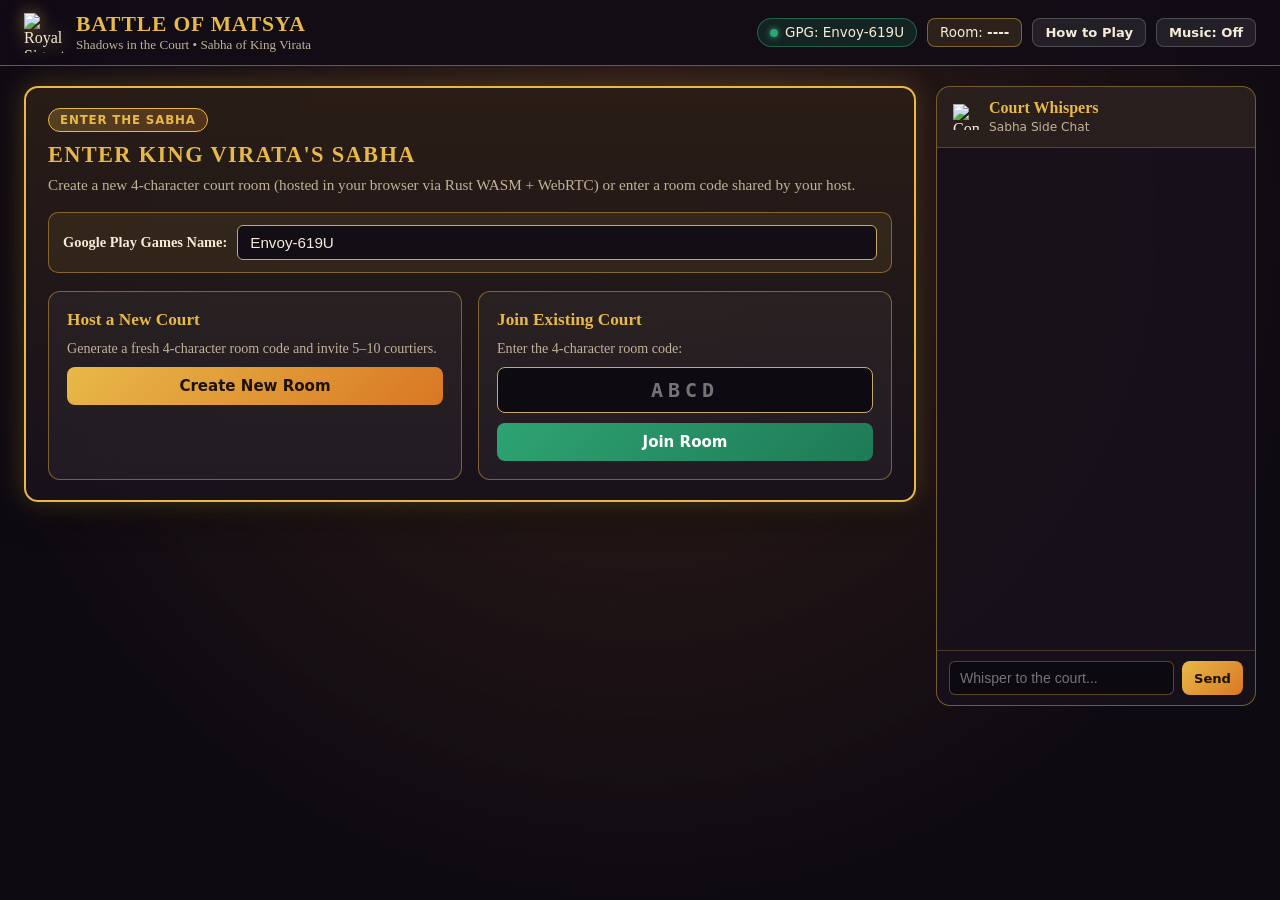
==== web/index.html @ a01a0f14 "Initial commit: Battle of Matsya (Rust WASM + WebRTC GitHub Pages)" ====
<!DOCTYPE html>
<html lang="en">
<head>
  <meta charset="UTF-8" />
  <meta name="viewport" content="width=device-width, initial-scale=1.0" />
  <title>Battle of Matsya: Shadows in the Court</title>
  <link rel="stylesheet" href="./styles.css" />
</head>
<body>
  <div class="palace-backdrop"></div>
  <div class="torch-vignette"></div>

  <audio id="bgm-audio" src="./assets/audio/bgm_court_intrigue.mp3" loop preload="auto"></audio>

  <header class="top-bar">
    <div class="brand">
      <img src="./assets/images/icon_royal_signet.png" alt="Royal Signet" class="brand-icon" />
      <div>
        <h1>Battle of Matsya</h1>
        <p class="subtitle">Shadows in the Court &bull; Sabha of King Virata</p>
      </div>
    </div>

    <div class="top-controls">
      <div id="gpg-badge" class="gpg-badge" title="Google Play Games Profile">
        <span class="gpg-dot"></span>
        <span id="gpg-name-label">Connecting...</span>
      </div>
      <div id="room-pill" class="room-pill">Room: <strong id="room-code-label">----</strong></div>
      <button id="copy-link-btn" class="btn btn-secondary btn-sm hidden" type="button">Copy Invite</button>
      <button id="disguise-peek-btn" class="btn btn-gold btn-sm hidden" type="button">View Disguise</button>
      <button id="help-btn" class="btn btn-secondary btn-sm" type="button">How to Play</button>
      <button id="audio-toggle-btn" class="btn btn-secondary btn-sm" type="button">Music: Off</button>
    </div>
  </header>

  <div id="toast-banner" class="toast-banner hidden"></div>

  <main class="court-layout">
    <section id="main-stage" class="main-stage">
      <!-- Dynamic Screen Content Rendered by app.js -->
      <div class="card loading-card">
        <h2>Entering the Torch-Lit Sabha...</h2>
        <p>Establishing secure court connection.</p>
      </div>
    </section>

    <aside class="whispers-panel">
      <div class="whispers-header">
        <img src="./assets/images/token_compass_star.png" alt="Compass Star" class="whispers-icon" />
        <div>
          <h3>Court Whispers</h3>
          <span>Sabha Side Chat</span>
        </div>
      </div>
      <div id="chat-messages" class="chat-messages"></div>
      <form id="chat-form" class="chat-form">
        <input
          id="chat-input"
          type="text"
          maxlength="280"
          placeholder="Whisper to the court..."
          autocomplete="off"
        />
        <button type="submit" class="btn btn-gold btn-sm">Send</button>
      </form>
    </aside>
  </main>

  <div id="help-modal" class="modal-backdrop hidden" role="dialog" aria-modal="true" aria-labelledby="help-modal-title">
    <div class="modal-card card">
      <div class="modal-header">
        <h2 id="help-modal-title" class="screen-title" style="margin:0;">Sabha Scroll &bull; How to Play</h2>
        <button id="close-help-btn" class="btn btn-secondary btn-sm" type="button">Close</button>
      </div>
      <div class="modal-body">
        <div class="help-section">
          <h3>Lore &amp; Win Conditions (5–10 Players)</h3>
          <p>Hidden heroes in King Virata's court must defend Matsya across 5 Battles against Trigarta and Hastinapura infiltrators.</p>
          <ul>
            <li><strong style="color:var(--emerald-bright);">Dharma Defenders Win:</strong> Succeed in <strong>3 out of 5 Battles</strong> AND keep <strong>Kanka's</strong> true identity hidden at the end.</li>
            <li><strong style="color:var(--crimson-bright);">Infiltrators Win:</strong> Sabotage <strong>3 out of 5 Battles</strong>, cause <strong>5 consecutive council rejections (deadlocks)</strong>, OR correctly unmask <strong>Kanka</strong> if Dharma wins 3 battles.</li>
          </ul>
        </div>

        <div class="help-section">
          <h3>Secret Roles &amp; Vision</h3>
          <ul>
            <li><strong>Kanka (Dharma Advisor):</strong> Sees all Infiltrators <em>except Kichaka</em>. Must stay hidden from King Susharma.</li>
            <li><strong>Brihannala (Dharma Master):</strong> Sees <em>Kanka</em> and <em>Chief Spy</em>, but cannot tell which is which.</li>
            <li><strong>Ballava, Syrandhri, Granthika, Tantipala (Dharma Courtiers):</strong> No special vision; deduce allies through votes and battle outcomes.</li>
            <li><strong>King Susharma (Infiltrator Commander):</strong> Knows fellow Infiltrators (except Karna). Gets the final Unmasking guess if Dharma wins 3 battles.</li>
            <li><strong>Chief Spy (Infiltrator Envoy):</strong> Knows fellow Infiltrators (except Karna). Appears as Kanka to Brihannala.</li>
            <li><strong>Kichaka (Infiltrator General, 7+ players):</strong> Knows fellow Infiltrators (except Karna). Hidden from Kanka's vision.</li>
            <li><strong>Karna (Lone Infiltrator, 10 players):</strong> Does not know other Infiltrators, and they do not know Karna.</li>
          </ul>
        </div>

        <div class="help-section">
          <h3>Turn Sequence &amp; Battles</h3>
          <ol>
            <li><strong>Council Proposal:</strong> The Leader holding the Royal Signet selects the exact team size for the current battle and taps <em>PROPOSE TEAM</em>.</li>
            <li><strong>Court Vote:</strong> All players vote <em>Approve (YES)</em> or <em>Reject (NO)</em>. Majority YES sends the team to battle and resets deadlocks to 0. Tie or majority NO passes the Signet clockwise and adds 1 deadlock (5 in a row = Infiltrator win).</li>
            <li><strong>Secret Battle:</strong> Chosen team members secretly play <em>Defend</em> or <em>Sabotage</em> (Dharma can only Defend). Any 1 Sabotage fails the battle — <strong>except Battle 4 in 7–10 player games, which requires 2 Sabotages to fail</strong>.</li>
            <li><strong>Final Unmasking:</strong> If Dharma wins 3 battles, King Susharma gets one guess to unmask Kanka.</li>
          </ol>
        </div>
      </div>
    </div>
  </div>

  <script src="https://unpkg.com/peerjs@1.5.4/dist/peerjs.min.js"></script>
  <script src="./app.js"></script>
</body>
</html>
---- web/styles.css ----
:root {
  --bg-deep: #120d16;
  --bg-indigo: #1a172b;
  --sandstone: #e8d2a6;
  --sandstone-dark: #c9a86e;
  --gold: #e8b948;
  --saffron: #d97724;
  --emerald: #1e7a56;
  --emerald-bright: #2ea373;
  --crimson: #a82432;
  --crimson-bright: #d43848;
  --bronze: #8b5a2b;
  --text-light: #f6ebd8;
  --text-muted: #c2b299;
  --panel-bg: rgba(24, 18, 28, 0.88);
  --border-gold: rgba(232, 185, 72, 0.45);
}

* {
  box-sizing: border-box;
  margin: 0;
  padding: 0;
}

body {
  font-family: "Georgia", "Palatino Linotype", "Book Antiqua", serif;
  color: var(--text-light);
  background: var(--bg-deep);
  min-height: 100vh;
  overflow-x: hidden;
  position: relative;
}

.palace-backdrop {
  position: fixed;
  inset: 0;
  background: url('./assets/images/bg_palace_council.png') center/cover no-repeat;
  opacity: 0.34;
  z-index: -2;
}

.torch-vignette {
  position: fixed;
  inset: 0;
  background: radial-gradient(circle at 50% 25%, rgba(217, 119, 36, 0.16), rgba(14, 10, 18, 0.92) 75%);
  z-index: -1;
}

.top-bar {
  display: flex;
  flex-wrap: wrap;
  justify-content: space-between;
  align-items: center;
  gap: 12px;
  padding: 12px 24px;
  background: rgba(18, 13, 22, 0.92);
  border-bottom: 1px solid var(--border-gold);
  backdrop-filter: blur(8px);
}

.brand {
  display: flex;
  align-items: center;
  gap: 12px;
}

.brand-icon {
  width: 40px;
  height: 40px;
  object-fit: contain;
  filter: drop-shadow(0 0 8px rgba(232, 185, 72, 0.5));
}

.brand h1 {
  font-size: 1.35rem;
  letter-spacing: 0.04em;
  color: var(--gold);
  text-transform: uppercase;
}

.subtitle {
  font-size: 0.82rem;
  color: var(--text-muted);
}

.top-controls {
  display: flex;
  flex-wrap: wrap;
  align-items: center;
  gap: 10px;
}

.gpg-badge {
  display: inline-flex;
  align-items: center;
  gap: 7px;
  padding: 6px 12px;
  border-radius: 999px;
  background: rgba(30, 122, 86, 0.22);
  border: 1px solid rgba(46, 163, 115, 0.5);
  font-family: system-ui, -apple-system, sans-serif;
  font-size: 0.84rem;
}

.gpg-dot {
  width: 8px;
  height: 8px;
  border-radius: 50%;
  background: var(--emerald-bright);
  box-shadow: 0 0 6px var(--emerald-bright);
}

.room-pill {
  padding: 6px 12px;
  border-radius: 8px;
  background: rgba(232, 185, 72, 0.12);
  border: 1px solid var(--border-gold);
  font-family: system-ui, -apple-system, sans-serif;
  font-size: 0.84rem;
}

.toast-banner {
  margin: 12px 24px 0;
  padding: 10px 16px;
  border-radius: 8px;
  background: rgba(168, 36, 50, 0.9);
  border: 1px solid #f08a94;
  color: #fff;
  font-family: system-ui, -apple-system, sans-serif;
  font-size: 0.9rem;
  text-align: center;
}

.court-layout {
  display: grid;
  grid-template-columns: 1fr 320px;
  gap: 20px;
  padding: 20px 24px 32px;
  max-width: 1440px;
  margin: 0 auto;
}

@media (max-width: 980px) {
  .court-layout {
    grid-template-columns: 1fr;
  }
}

.main-stage {
  display: flex;
  flex-direction: column;
  gap: 18px;
}

.card {
  background: var(--panel-bg);
  border: 1px solid var(--border-gold);
  border-radius: 14px;
  padding: 20px 22px;
  box-shadow: 0 12px 32px rgba(0, 0, 0, 0.55);
}

.screen-title {
  font-size: 1.4rem;
  color: var(--gold);
  letter-spacing: 0.06em;
  text-transform: uppercase;
  margin-bottom: 6px;
}

.screen-desc {
  color: var(--text-muted);
  font-size: 0.95rem;
  line-height: 1.45;
  margin-bottom: 16px;
}

/* Buttons */
.btn {
  font-family: system-ui, -apple-system, sans-serif;
  font-weight: 600;
  border: none;
  border-radius: 8px;
  padding: 10px 18px;
  cursor: pointer;
  transition: transform 0.12s ease, filter 0.15s ease, opacity 0.15s ease;
  font-size: 0.94rem;
}

.btn:hover:not(:disabled) {
  filter: brightness(1.1);
  transform: translateY(-1px);
}

.btn:disabled {
  opacity: 0.45;
  cursor: not-allowed;
}

.btn-sm {
  padding: 6px 12px;
  font-size: 0.82rem;
}

.btn-gold {
  background: linear-gradient(135deg, var(--gold), var(--saffron));
  color: #1c1206;
}

.btn-emerald {
  background: linear-gradient(135deg, var(--emerald-bright), var(--emerald));
  color: #fff;
}

.btn-crimson {
  background: linear-gradient(135deg, var(--crimson-bright), var(--crimson));
  color: #fff;
}

.btn-secondary {
  background: rgba(255, 255, 255, 0.08);
  color: var(--text-light);
  border: 1px solid rgba(255, 255, 255, 0.2);
}

/* Lobby */
.profile-row {
  display: flex;
  flex-wrap: wrap;
  gap: 10px;
  align-items: center;
  margin-bottom: 18px;
  padding: 12px 14px;
  border-radius: 10px;
  background: rgba(232, 185, 72, 0.08);
  border: 1px solid var(--border-gold);
}

.profile-row input {
  flex: 1;
  min-width: 180px;
  padding: 8px 12px;
  border-radius: 6px;
  border: 1px solid var(--sandstone-dark);
  background: rgba(15, 11, 20, 0.85);
  color: var(--text-light);
  font-size: 0.95rem;
}

.sandstone-grid {
  display: grid;
  grid-template-columns: repeat(auto-fill, minmax(190px, 1fr));
  gap: 12px;
  margin: 14px 0 20px;
}

.sandstone-banner {
  background: linear-gradient(160deg, #e8d2a6, #c69f61);
  color: #241608;
  border-radius: 10px;
  padding: 12px 14px;
  border: 2px solid #8a5f28;
  box-shadow: 0 4px 12px rgba(0, 0, 0, 0.35);
  display: flex;
  justify-content: space-between;
  align-items: center;
  gap: 8px;
}

.sandstone-banner .player-name {
  font-weight: 700;
  font-size: 1rem;
  word-break: break-word;
}

.tag {
  font-family: system-ui, -apple-system, sans-serif;
  font-size: 0.7rem;
  font-weight: 700;
  padding: 3px 7px;
  border-radius: 999px;
  text-transform: uppercase;
}

.tag-host {
  background: #6b3b09;
  color: #fde8bd;
}

.tag-you {
  background: var(--emerald);
  color: #fff;
}

.tag-offline {
  background: #4a4040;
  color: #ddd;
}

/* Secret Disguise Card */
.disguise-card {
  max-width: 640px;
  margin: 12px auto;
  text-align: center;
  padding: 28px 24px;
  border-width: 2px;
}

.disguise-card.faction-dharma {
  background: linear-gradient(170deg, rgba(22, 58, 44, 0.94), rgba(24, 18, 28, 0.95));
  border-color: var(--emerald-bright);
}

.disguise-card.faction-infiltrators {
  background: linear-gradient(170deg, rgba(72, 18, 28, 0.94), rgba(22, 16, 36, 0.95));
  border-color: var(--crimson-bright);
}

.faction-pill {
  display: inline-block;
  padding: 5px 14px;
  border-radius: 999px;
  font-family: system-ui, -apple-system, sans-serif;
  font-weight: 700;
  font-size: 0.82rem;
  letter-spacing: 0.08em;
  text-transform: uppercase;
  margin-bottom: 10px;
}

.faction-dharma .faction-pill {
  background: var(--emerald);
  color: #e9fff5;
}

.faction-infiltrators .faction-pill {
  background: var(--crimson);
  color: #ffe8eb;
}

.character-portrait {
  display: block;
  width: 190px;
  height: 250px;
  object-fit: cover;
  margin: 8px auto 14px;
  border-radius: 12px;
  border: 2px solid var(--gold);
  box-shadow: 0 10px 26px rgba(0, 0, 0, 0.65);
}

.revealed-portrait {
  width: 54px;
  height: 70px;
  object-fit: cover;
  border-radius: 8px;
  border: 1px solid var(--gold);
  flex-shrink: 0;
}

.vision-box {
  margin: 18px 0;
  padding: 14px 16px;
  border-radius: 10px;
  background: rgba(0, 0, 0, 0.38);
  border: 1px solid rgba(255, 255, 255, 0.16);
  line-height: 1.5;
}

/* War Council Board */
.battles-track {
  display: grid;
  grid-template-columns: repeat(5, 1fr);
  gap: 10px;
  margin-bottom: 16px;
}

@media (max-width: 720px) {
  .battles-track {
    grid-template-columns: repeat(2, 1fr);
  }
}

.battle-medallion {
  background: rgba(15, 11, 20, 0.78);
  border: 1px solid rgba(232, 185, 72, 0.2);
  border-radius: 12px;
  padding: 10px;
  text-align: center;
  display: flex;
  flex-direction: column;
  align-items: center;
  gap: 6px;
  transition: transform 0.2s ease, opacity 0.2s ease, box-shadow 0.2s ease;
}

.battle-medallion.upcoming {
  opacity: 0.5;
  filter: saturate(0.55);
}

.battle-medallion.active {
  opacity: 1;
  transform: scale(1.04);
  background: linear-gradient(170deg, rgba(232, 185, 72, 0.22), rgba(24, 18, 28, 0.94));
  border: 2px solid var(--gold);
  box-shadow: 0 0 22px rgba(232, 185, 72, 0.45);
}

.battle-medallion.won-dharma {
  opacity: 0.78;
  border-color: rgba(46, 163, 115, 0.55);
  background: rgba(30, 122, 86, 0.16);
}

.battle-medallion.won-infiltrators {
  opacity: 0.78;
  border-color: rgba(212, 56, 72, 0.55);
  background: rgba(168, 36, 50, 0.16);
}

.active-battle-pill {
  font-family: system-ui, -apple-system, sans-serif;
  font-size: 0.65rem;
  font-weight: 800;
  letter-spacing: 0.08em;
  text-transform: uppercase;
  padding: 2px 8px;
  border-radius: 999px;
  background: var(--gold);
  color: #1c1206;
}

.card.needs-action {
  border: 2px solid var(--gold);
  box-shadow: 0 0 26px rgba(232, 185, 72, 0.26), 0 12px 32px rgba(0, 0, 0, 0.55);
  background: linear-gradient(180deg, rgba(42, 30, 22, 0.94), rgba(24, 18, 28, 0.92));
}

.card.passive-wait {
  opacity: 0.78;
  border-color: rgba(232, 185, 72, 0.22);
}

.action-cue-badge {
  display: inline-flex;
  align-items: center;
  gap: 6px;
  margin-bottom: 10px;
  padding: 4px 11px;
  border-radius: 999px;
  background: linear-gradient(135deg, rgba(232, 185, 72, 0.24), rgba(217, 119, 36, 0.24));
  border: 1px solid var(--gold);
  color: var(--gold);
  font-family: system-ui, -apple-system, sans-serif;
  font-size: 0.74rem;
  font-weight: 700;
  letter-spacing: 0.07em;
  text-transform: uppercase;
}

.battle-medallion img {
  width: 38px;
  height: 38px;
  object-fit: contain;
}

.battle-medallion .b-num {
  font-size: 0.74rem;
  color: var(--gold);
  font-family: system-ui, sans-serif;
  text-transform: uppercase;
  font-weight: 700;
}

.battle-medallion .b-name {
  font-size: 0.82rem;
  line-height: 1.25;
}

.battle-medallion .b-size {
  font-family: system-ui, sans-serif;
  font-size: 0.76rem;
  color: var(--text-muted);
}

.deadlock-bar {
  display: flex;
  align-items: center;
  justify-content: space-between;
  flex-wrap: wrap;
  gap: 10px;
  padding: 10px 14px;
  border-radius: 10px;
  background: rgba(0, 0, 0, 0.35);
  border: 1px solid rgba(217, 119, 36, 0.35);
}

.deadlock-steps {
  display: flex;
  align-items: center;
  gap: 8px;
}

.deadlock-flame {
  width: 28px;
  height: 28px;
  border-radius: 50%;
  display: grid;
  place-items: center;
  border: 1px solid rgba(255, 255, 255, 0.2);
  opacity: 0.28;
}

.deadlock-flame.lit {
  opacity: 1;
  border-color: var(--saffron);
  box-shadow: 0 0 10px rgba(217, 119, 36, 0.7);
}

.deadlock-flame img {
  width: 20px;
  height: 20px;
  object-fit: contain;
}

.roster-grid {
  display: grid;
  grid-template-columns: repeat(auto-fill, minmax(185px, 1fr));
  gap: 10px;
  margin: 14px 0;
}

.roster-tile {
  padding: 12px;
  border-radius: 10px;
  background: rgba(255, 255, 255, 0.05);
  border: 1px solid rgba(232, 185, 72, 0.25);
  display: flex;
  align-items: center;
  justify-content: space-between;
  gap: 8px;
  cursor: default;
  transition: border-color 0.15s ease, background 0.15s ease;
}

.roster-tile.selectable {
  cursor: pointer;
}

.roster-tile.selectable:hover {
  border-color: var(--gold);
  background: rgba(232, 185, 72, 0.12);
}

.roster-tile.selected {
  border-color: var(--gold);
  background: rgba(232, 185, 72, 0.22);
  box-shadow: 0 0 12px rgba(232, 185, 72, 0.28);
}

.signet-icon {
  width: 26px;
  height: 26px;
  object-fit: contain;
}

.token-icon {
  width: 22px;
  height: 22px;
  object-fit: contain;
}

/* Vote & Ballot */
.action-row {
  display: flex;
  flex-wrap: wrap;
  gap: 12px;
  margin-top: 14px;
}

.ballot-table {
  width: 100%;
  border-collapse: collapse;
  margin: 14px 0;
  font-family: system-ui, sans-serif;
}

.ballot-table th,
.ballot-table td {
  text-align: left;
  padding: 9px 12px;
  border-bottom: 1px solid rgba(255, 255, 255, 0.12);
}

.vote-yes {
  color: var(--emerald-bright);
  font-weight: 700;
}

.vote-no {
  color: var(--crimson-bright);
  font-weight: 700;
}

/* Secret Battle & Outcome Cards */
.privacy-banner {
  padding: 10px 14px;
  border-radius: 8px;
  background: rgba(217, 119, 36, 0.22);
  border: 1px solid var(--saffron);
  color: #ffe3b8;
  font-family: system-ui, sans-serif;
  font-weight: 600;
  margin-bottom: 14px;
}

.battle-cards-row {
  display: flex;
  flex-wrap: wrap;
  gap: 18px;
  justify-content: center;
  margin: 18px 0;
}

.battle-card-btn {
  width: 185px;
  background: rgba(15, 11, 20, 0.85);
  border: 2px solid var(--border-gold);
  border-radius: 12px;
  padding: 14px;
  color: var(--text-light);
  cursor: pointer;
  display: flex;
  flex-direction: column;
  align-items: center;
  gap: 10px;
  transition: transform 0.14s ease, border-color 0.14s ease;
}

.battle-card-btn:hover:not(:disabled) {
  transform: translateY(-3px);
  border-color: var(--gold);
}

.battle-card-btn:disabled {
  opacity: 0.4;
  cursor: not-allowed;
}

.battle-card-btn img {
  width: 110px;
  height: 110px;
  object-fit: contain;
}

.revealed-card-tile {
  width: 120px;
  padding: 10px;
  border-radius: 10px;
  background: rgba(0, 0, 0, 0.42);
  border: 1px solid rgba(255, 255, 255, 0.18);
  text-align: center;
}

.revealed-card-tile img {
  width: 78px;
  height: 78px;
  object-fit: contain;
  margin-bottom: 6px;
}

/* Chat / Court Whispers */
.whispers-panel {
  background: var(--panel-bg);
  border: 1px solid var(--border-gold);
  border-radius: 14px;
  display: flex;
  flex-direction: column;
  height: 620px;
  max-height: 80vh;
  overflow: hidden;
}

.whispers-header {
  display: flex;
  align-items: center;
  gap: 10px;
  padding: 12px 16px;
  border-bottom: 1px solid rgba(232, 185, 72, 0.25);
  background: rgba(232, 185, 72, 0.08);
}

.whispers-icon {
  width: 26px;
  height: 26px;
  object-fit: contain;
}

.whispers-header h3 {
  font-size: 1rem;
  color: var(--gold);
}

.whispers-header span {
  font-size: 0.76rem;
  color: var(--text-muted);
  font-family: system-ui, sans-serif;
}

.chat-messages {
  flex: 1;
  overflow-y: auto;
  padding: 12px 14px;
  display: flex;
  flex-direction: column;
  gap: 8px;
  font-family: system-ui, -apple-system, sans-serif;
  font-size: 0.86rem;
}

.chat-msg {
  padding: 7px 10px;
  border-radius: 8px;
  background: rgba(255, 255, 255, 0.05);
  line-height: 1.35;
}

.chat-msg strong {
  color: var(--gold);
}

.chat-form {
  display: flex;
  gap: 8px;
  padding: 10px 12px;
  border-top: 1px solid rgba(232, 185, 72, 0.25);
}

.chat-form input {
  flex: 1;
  padding: 8px 10px;
  border-radius: 6px;
  border: 1px solid rgba(232, 185, 72, 0.35);
  background: rgba(12, 9, 16, 0.9);
  color: var(--text-light);
  font-size: 0.88rem;
}

.hidden {
  display: none !important;
}

/* Room Entry Gate */
.room-gate-grid {
  display: grid;
  grid-template-columns: repeat(auto-fit, minmax(240px, 1fr));
  gap: 16px;
  margin-top: 16px;
}

.room-gate-box {
  padding: 18px;
  border-radius: 12px;
  background: rgba(255, 255, 255, 0.04);
  border: 1px solid var(--border-gold);
  display: flex;
  flex-direction: column;
  gap: 10px;
}

.room-gate-box h3 {
  color: var(--gold);
  font-size: 1.08rem;
}

.room-code-input {
  padding: 10px 12px;
  border-radius: 8px;
  border: 1px solid var(--sandstone-dark);
  background: rgba(12, 9, 16, 0.9);
  color: var(--gold);
  font-family: ui-monospace, SFMono-Regular, Menlo, monospace;
  font-size: 1.25rem;
  font-weight: 700;
  letter-spacing: 0.25em;
  text-align: center;
  text-transform: uppercase;
}

/* How to Play Modal */
.modal-backdrop {
  position: fixed;
  inset: 0;
  background: rgba(8, 6, 12, 0.82);
  backdrop-filter: blur(5px);
  display: grid;
  place-items: center;
  padding: 20px;
  z-index: 100;
}

.modal-card {
  width: 100%;
  max-width: 760px;
  max-height: 85vh;
  display: flex;
  flex-direction: column;
  gap: 14px;
}

.modal-header {
  display: flex;
  justify-content: space-between;
  align-items: center;
  gap: 12px;
  padding-bottom: 10px;
  border-bottom: 1px solid var(--border-gold);
}

.modal-body {
  overflow-y: auto;
  display: flex;
  flex-direction: column;
  gap: 16px;
  padding-right: 4px;
  font-family: system-ui, -apple-system, sans-serif;
  font-size: 0.92rem;
  line-height: 1.5;
}

.help-section h3 {
  font-family: "Georgia", serif;
  color: var(--gold);
  margin-bottom: 6px;
  font-size: 1.05rem;
}

.help-section ul,
.help-section ol {
  padding-left: 20px;
  display: flex;
  flex-direction: column;
  gap: 6px;
  color: var(--text-light);
}
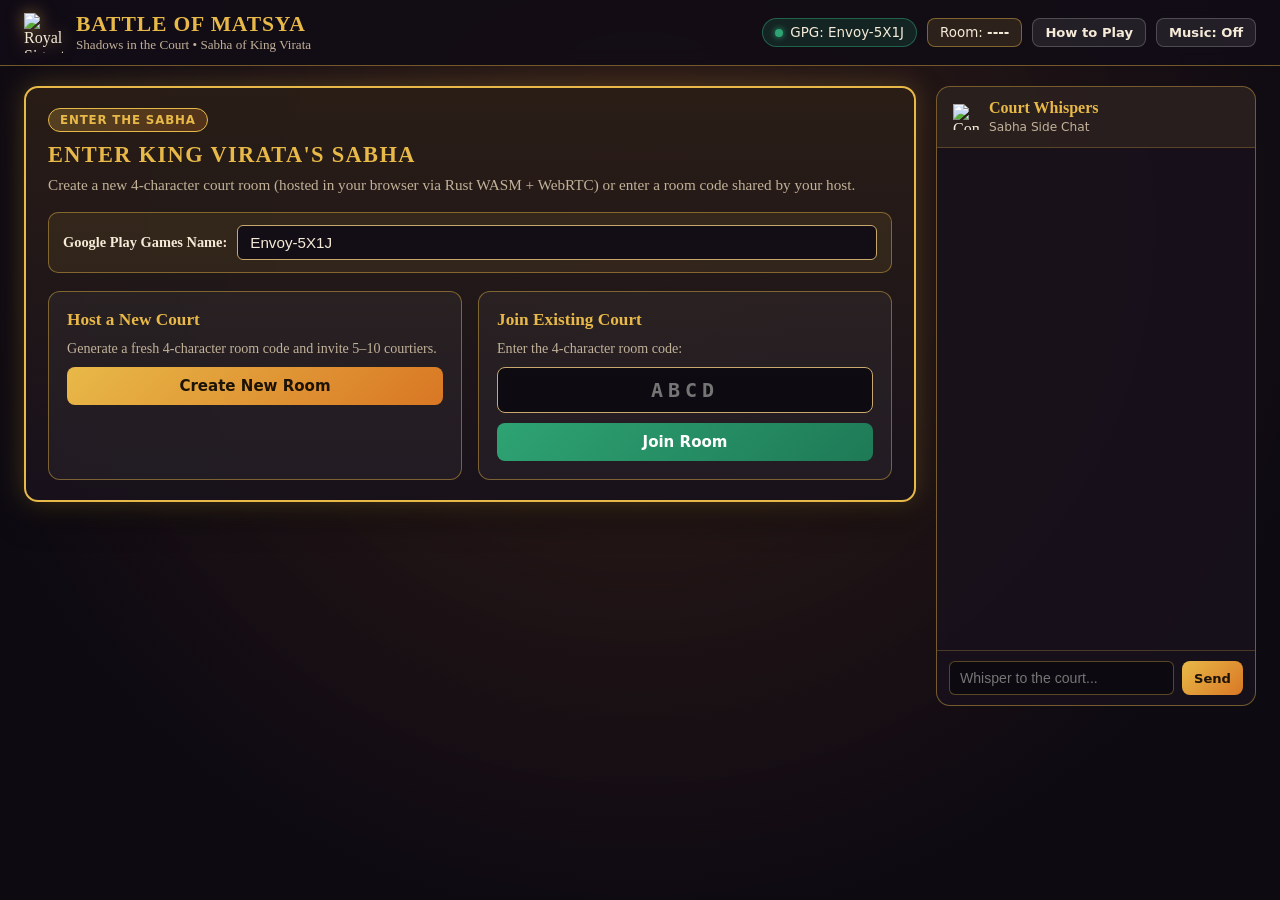
==== commit 46bb9e6e: "Bust browser cache for app.js/styles.css (v=3) and add Cloudflare STUN" ====
--- a/web/index.html
+++ b/web/index.html
@@ -4,7 +4,7 @@
   <meta charset="UTF-8" />
   <meta name="viewport" content="width=device-width, initial-scale=1.0" />
   <title>Battle of Matsya: Shadows in the Court</title>
-  <link rel="stylesheet" href="./styles.css" />
+  <link rel="stylesheet" href="./styles.css?v=3" />
 </head>
 <body>
   <div class="palace-backdrop"></div>
@@ -110,6 +110,6 @@
   </div>
 
   <script src="https://unpkg.com/peerjs@1.5.4/dist/peerjs.min.js"></script>
-  <script src="./app.js"></script>
+  <script src="./app.js?v=3"></script>
 </body>
 </html>
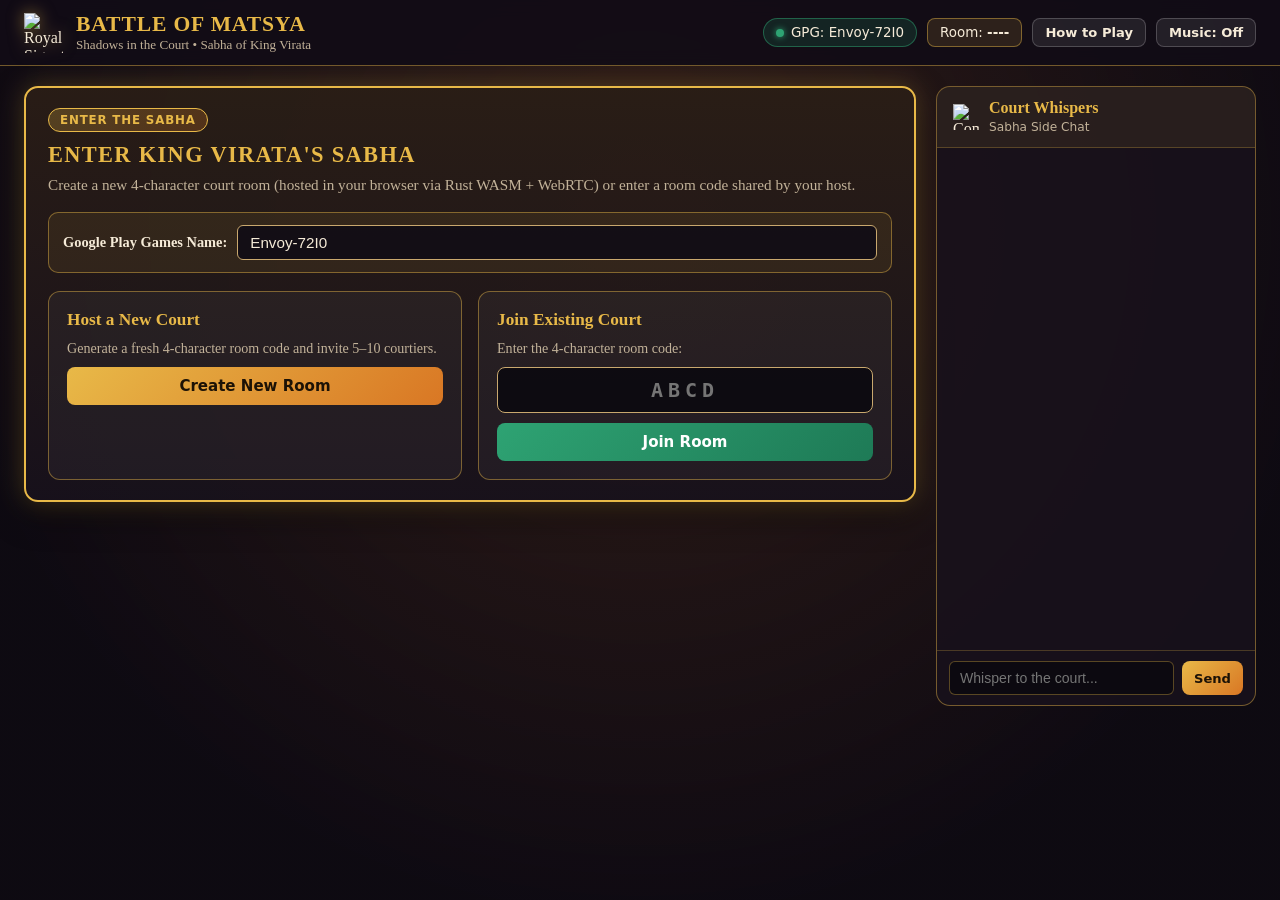
==== commit 2cc2e275: "Switch cross-browser transport from WebRTC PeerJS to MQTT-over-WSS" ====
--- a/web/index.html
+++ b/web/index.html
@@ -4,7 +4,7 @@
   <meta charset="UTF-8" />
   <meta name="viewport" content="width=device-width, initial-scale=1.0" />
   <title>Battle of Matsya: Shadows in the Court</title>
-  <link rel="stylesheet" href="./styles.css?v=3" />
+  <link rel="stylesheet" href="./styles.css?v=4" />
 </head>
 <body>
   <div class="palace-backdrop"></div>
@@ -109,7 +109,7 @@
     </div>
   </div>
 
-  <script src="https://unpkg.com/peerjs@1.5.4/dist/peerjs.min.js"></script>
-  <script src="./app.js?v=3"></script>
+  <script src="https://unpkg.com/mqtt@5.10.1/dist/mqtt.min.js"></script>
+  <script src="./app.js?v=4"></script>
 </body>
 </html>
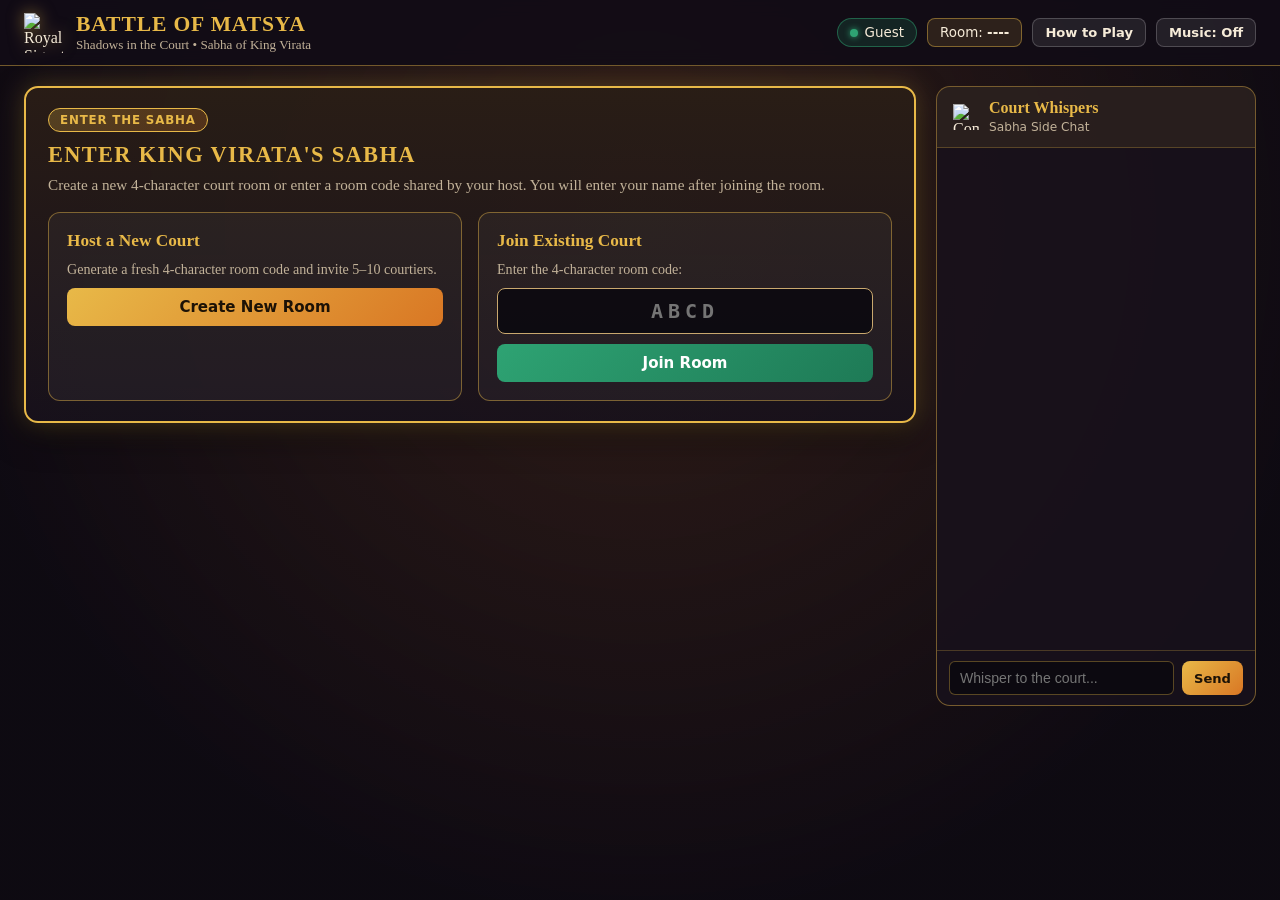
==== commit e3c3983c: "Remove Google Play Games references; prompt for display name after joining room" ====
--- a/web/index.html
+++ b/web/index.html
@@ -4,7 +4,7 @@
   <meta charset="UTF-8" />
   <meta name="viewport" content="width=device-width, initial-scale=1.0" />
   <title>Battle of Matsya: Shadows in the Court</title>
-  <link rel="stylesheet" href="./styles.css?v=4" />
+  <link rel="stylesheet" href="./styles.css?v=5" />
 </head>
 <body>
   <div class="palace-backdrop"></div>
@@ -22,7 +22,7 @@
     </div>
 
     <div class="top-controls">
-      <div id="gpg-badge" class="gpg-badge" title="Google Play Games Profile">
+      <div id="gpg-badge" class="gpg-badge" title="Courtier Name">
         <span class="gpg-dot"></span>
         <span id="gpg-name-label">Connecting...</span>
       </div>
@@ -110,6 +110,6 @@
   </div>
 
   <script src="https://unpkg.com/mqtt@5.10.1/dist/mqtt.min.js"></script>
-  <script src="./app.js?v=4"></script>
+  <script src="./app.js?v=5"></script>
 </body>
 </html>
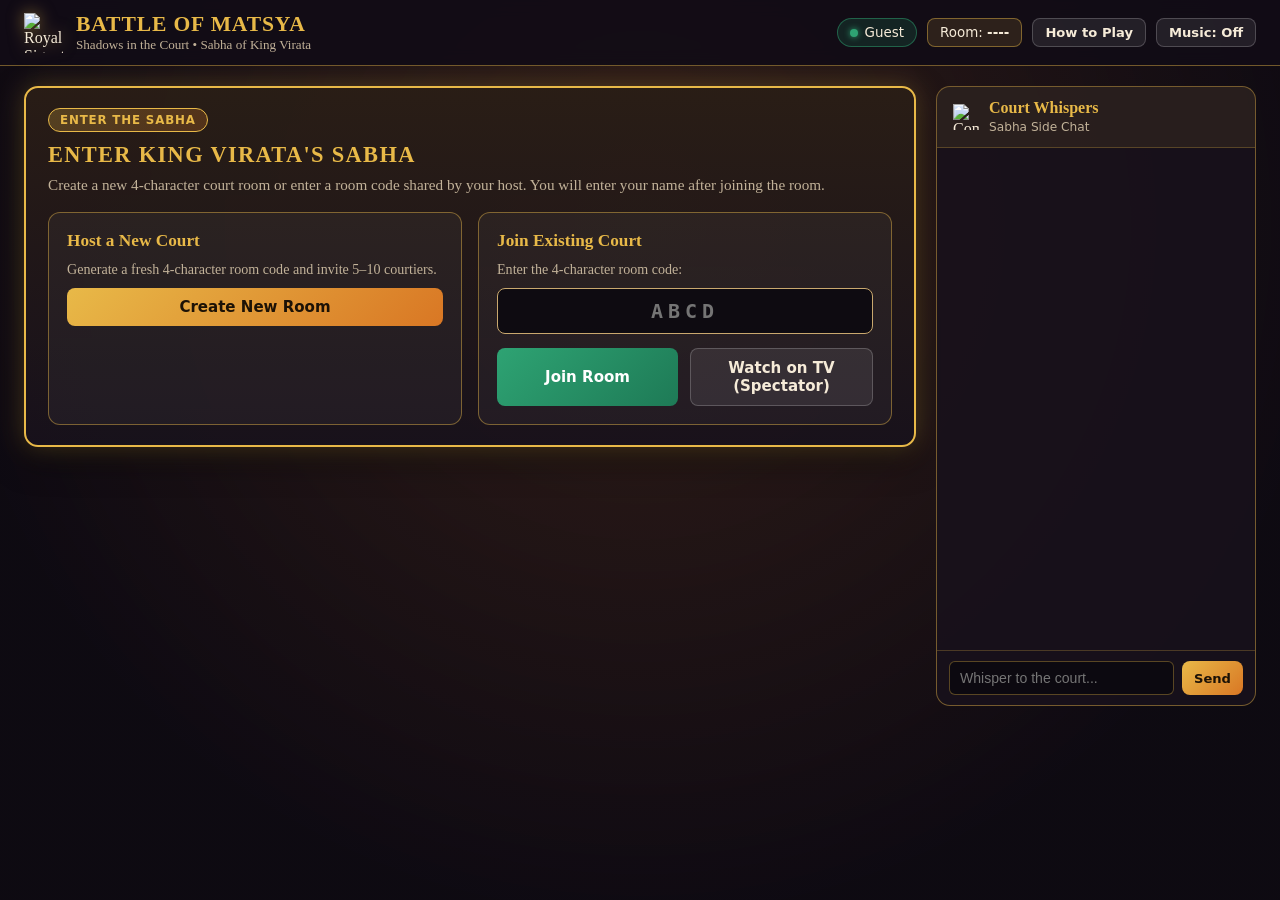
==== commit 8d1b209e: "Add reset game, lobby kick, TV spectator mode, refresh recovery, and 5s auto-sync" ====
--- a/web/index.html
+++ b/web/index.html
@@ -3,8 +3,11 @@
 <head>
   <meta charset="UTF-8" />
   <meta name="viewport" content="width=device-width, initial-scale=1.0" />
+  <meta name="theme-color" content="#120d16" />
   <title>Battle of Matsya: Shadows in the Court</title>
-  <link rel="stylesheet" href="./styles.css?v=5" />
+  <link rel="manifest" href="./manifest.json" />
+  <link rel="icon" type="image/png" href="./icon-512.png" />
+  <link rel="stylesheet" href="./styles.css?v=6" />
 </head>
 <body>
   <div class="palace-backdrop"></div>
@@ -29,6 +32,7 @@
       <div id="room-pill" class="room-pill">Room: <strong id="room-code-label">----</strong></div>
       <button id="copy-link-btn" class="btn btn-secondary btn-sm hidden" type="button">Copy Invite</button>
       <button id="disguise-peek-btn" class="btn btn-gold btn-sm hidden" type="button">View Disguise</button>
+      <button id="reset-game-btn" class="btn btn-crimson btn-sm hidden" type="button">Reset Game</button>
       <button id="help-btn" class="btn btn-secondary btn-sm" type="button">How to Play</button>
       <button id="audio-toggle-btn" class="btn btn-secondary btn-sm" type="button">Music: Off</button>
     </div>
@@ -110,6 +114,11 @@
   </div>
 
   <script src="https://unpkg.com/mqtt@5.10.1/dist/mqtt.min.js"></script>
-  <script src="./app.js?v=5"></script>
+  <script src="./app.js?v=6"></script>
+  <script>
+    if ("serviceWorker" in navigator) {
+      navigator.serviceWorker.register("./sw.js").catch(() => {});
+    }
+  </script>
 </body>
 </html>
--- a/web/styles.css
+++ b/web/styles.css
@@ -844,3 +844,42 @@
   gap: 6px;
   color: var(--text-light);
 }
+
+/* Kick button & TV Spectator Mode */
+.kick-btn {
+  background: rgba(168, 36, 50, 0.88);
+  color: #fff;
+  border: 1px solid rgba(255, 255, 255, 0.25);
+  border-radius: 6px;
+  padding: 2px 8px;
+  font-size: 0.72rem;
+  font-weight: 700;
+  cursor: pointer;
+}
+
+.kick-btn:hover {
+  background: var(--crimson-bright);
+}
+
+.tv-badge {
+  display: inline-block;
+  padding: 4px 12px;
+  border-radius: 999px;
+  background: rgba(232, 185, 72, 0.2);
+  border: 1px solid var(--gold);
+  color: var(--gold);
+  font-family: system-ui, sans-serif;
+  font-size: 0.78rem;
+  font-weight: 700;
+  letter-spacing: 0.08em;
+  text-transform: uppercase;
+  margin-bottom: 10px;
+}
+
+.tv-stage .screen-title {
+  font-size: 1.75rem;
+}
+
+.tv-stage .battle-medallion .b-name {
+  font-size: 0.96rem;
+}
